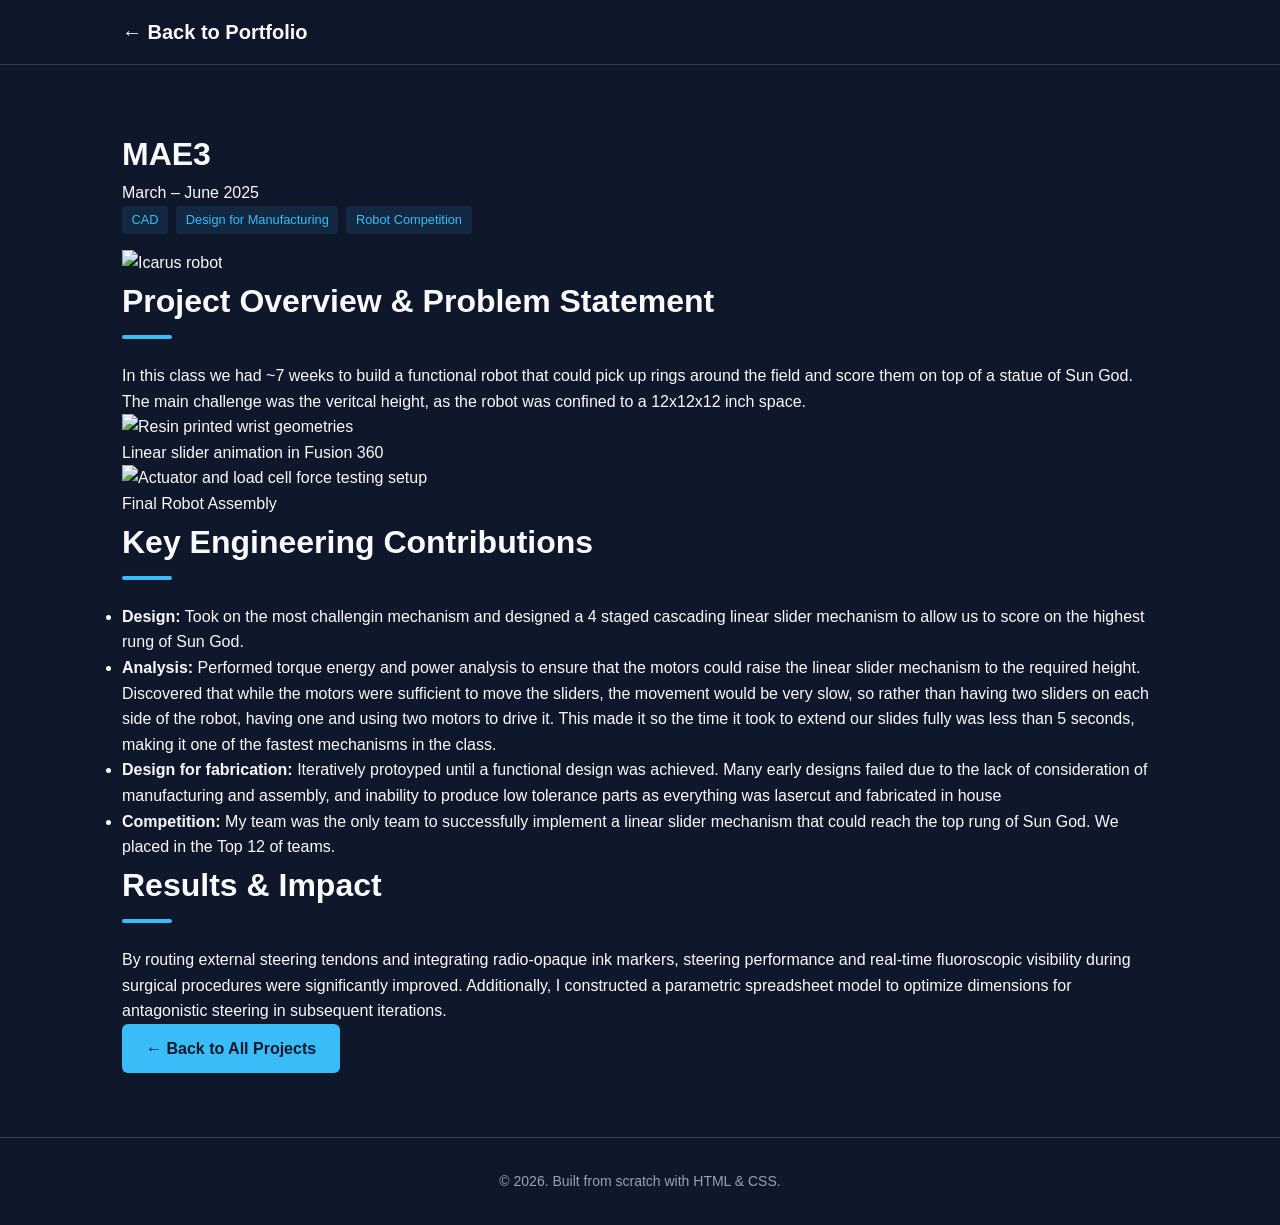
==== project1.html @ 9c7cb484 "intial commit" ====
<!DOCTYPE html>
<html lang="en">
<head>
  <meta charset="UTF-8">
  <meta name="viewport" content="width=device-width, initial-scale=1.0">
  <title>MAE3 | Portfolio</title>
  <link rel="stylesheet" href="style.css">
</head>
<body>

  <!-- Header / Navigation -->
  <header>
    <nav class="navbar">
      <a href="index.html" class="logo">← Back to Portfolio</a>
    </nav>
  </header>

  <!-- Main Project Article -->
  <main class="section project-detail">
    
    <!-- Title & Overview Header -->
    <div class="project-header">
      <h1>MAE3</h1>
      <p class="subtitle"> March – June 2025 </p>
      
      <div class="tags">
        <span class="tag">CAD</span>
        <span class="tag">Design for Manufacturing</span>
        <span class="tag">Robot Competition</span>
      </div>
    </div>

    <!-- Main Image / Banner -->
    <div class="project-hero-image">
      <img src="images/MAE3.jpg" alt="Icarus robot">
    </div>

    <!-- Detailed Content Layout -->
    <div class="project-content">
      
      <!-- Section 1: Context & Problem -->
      <h2>Project Overview & Problem Statement</h2>
      <p>In this class we had ~7 weeks to build a functional robot that could pick up rings around the field and score them on top of a statue of Sun God. The main challenge was the veritcal height, as the robot was confined to a 12x12x12 inch space.  </p>

      <!-- Image Grid / Visuals -->
      <div class="image-grid">
        <figure>
          <img src="images/wrist-geometry.jpg" alt="Resin printed wrist geometries">
          <figcaption>Linear slider animation in Fusion 360</figcaption>
        </figure>
        <figure>
          <img src="images/test-setup.jpg" alt="Actuator and load cell force testing setup">
          <figcaption>Final Robot Assembly</figcaption>
        </figure>
      </div>

      <!-- Section 2: Key Engineering Contributions -->
      <h2>Key Engineering Contributions</h2>
      <ul>
        <li><strong>Design:</strong> Took on the most challengin mechanism and designed a 4 staged cascading linear slider mechanism to allow us to score on the highest rung of Sun God.</li>
        <li><strong>Analysis:</strong> Performed torque energy and power analysis to ensure that the motors could raise the linear slider mechanism to the required height. Discovered that while the motors were sufficient to move the sliders, the movement would be very slow, so rather than having two sliders on each side of the robot, having one and using two motors to drive it. This made it so the time it took to extend our slides fully was less than 5 seconds, making it one of the fastest mechanisms in the class.</li>
        <li><strong>Design for fabrication:</strong> Iteratively protoyped until a functional design was achieved. Many early designs failed due to the lack of consideration of manufacturing and assembly, and inability to produce low tolerance parts as everything was lasercut and fabricated in house</li>
        <li><strong>Competition:</strong> My team was the only team to successfully implement a linear slider mechanism that could reach the top rung of Sun God. We placed in the Top 12 of teams. </li>
      </ul>

      <!-- Section 3: Outcomes / Next Steps -->
      <h2>Results & Impact</h2>
      <p>
        By routing external steering tendons and integrating radio-opaque ink markers, steering performance and real-time fluoroscopic visibility during surgical procedures were significantly improved. Additionally, I constructed a parametric spreadsheet model to optimize dimensions for antagonistic steering in subsequent iterations.
      </p>

    </div>

    <!-- Back Button Footer -->
    <div class="project-footer">
      <a href="index.html#projects" class="btn">&larr; Back to All Projects</a>
    </div>

  </main>

  <footer>
    <p>&copy; 2026. Built from scratch with HTML & CSS.</p>
  </footer>

</body>
</html>
---- style.css ----
/* --- Base Styles & Variables --- */
:root {
  --bg-color: #0f172a;       /* Dark slate blue background */
  --card-bg: #1e293b;        /* Slightly lighter slate for cards */
  --text-main: #f8fafc;      /* Bright off-white text */
  --text-muted: #94a3b8;     /* Muted gray text */
  --accent: #38bdf8;         /* Cyan accent color */
  --accent-hover: #0284c7;   /* Darker cyan for buttons */
  --border: #334155;
  --font-family: -apple-system, BlinkMacSystemFont, "Segoe UI", Roboto, Helvetica, Arial, sans-serif;
}

* {
  margin: 0;
  padding: 0;
  box-sizing: border-box;
}

html {
  scroll-behavior: smooth;
}

body {
  background-color: var(--bg-color);
  color: var(--text-main);
  font-family: var(--font-family);
  line-height: 1.6;
}

a {
  color: var(--accent);
  text-decoration: none;
  transition: color 0.2s ease;
}

/* --- Navigation --- */
header {
  position: sticky;
  top: 0;
  background-color: rgba(15, 23, 42, 0.9);
  backdrop-filter: blur(8px);
  border-bottom: 1px solid var(--border);
  z-index: 100;
}

.navbar {
  max-width: 1100px;
  margin: 0 auto;
  padding: 1rem 2rem;
  display: flex;
  justify-content: space-between;
  align-items: center;
}

.logo {
  font-weight: 700;
  font-size: 1.25rem;
  color: var(--text-main);
}

.nav-links {
  display: flex;
  list-style: none;
  gap: 1.5rem;
}

.nav-links a {
  color: var(--text-muted);
  font-weight: 500;
}

.nav-links a:hover {
  color: var(--accent);
}

/* --- Sections Common --- */
.section {
  max-width: 1100px;
  margin: 0 auto;
  padding: 4rem 2rem;
}

.section h2 {
  font-size: 2rem;
  margin-bottom: 1.5rem;
  position: relative;
}

.section h2::after {
  content: '';
  display: block;
  width: 50px;
  height: 4px;
  background-color: var(--accent);
  margin-top: 0.5rem;
  border-radius: 2px;
}

/* --- Hero Section --- */
.hero {
  max-width: 1100px;
  margin: 0 auto;
  padding: 6rem 2rem 0.5rem;
}

.hero h1 {
  font-size: 3rem;
  line-height: 1.2;
  margin-bottom: 1rem;
}

.highlight {
  color: var(--accent);
}

.hero p {
  font-size: 1.25rem;
  color: var(--text-muted);
  max-width: 600px;
  margin-bottom: 2rem;
}

/* --- Buttons --- */
.btn {
  display: inline-block;
  background-color: var(--accent);
  color: #0f172a;
  padding: 0.75rem 1.5rem;
  border-radius: 6px;
  font-weight: 600;
  transition: background-color 0.2s ease, transform 0.2s ease;
}

.btn:hover {
  background-color: var(--accent-hover);
  color: #ffffff;
  transform: translateY(-2px);
}

.btn-outline {
  background-color: transparent;
  border: 1px solid var(--accent);
  color: var(--accent);
  margin-left: 0.5rem;
}

.btn-outline:hover {
  background-color: var(--accent);
  color: #0f172a;
}

/* --- Project Grid --- */
.project-grid {
  display: grid;
  grid-template-columns: repeat(auto-fit, minmax(300px, 1fr));
  gap: 2rem;
}

.project-card {
  background-color: var(--card-bg);
  border: 1px solid var(--border);
  border-radius: 8px;
  overflow: hidden;
  display: flex;
  flex-direction: column;
  transition: transform 0.2s ease, box-shadow 0.2s ease;
}

.project-card:hover {
  transform: translateY(-4px);
  box-shadow: 0 10px 20px rgba(0, 0, 0, 0.3);
}

.placeholder-img {
  height: 180px;
  background-color: #334155;
}

.card-body {
  padding: 1.5rem;
  display: flex;
  flex-direction: column;
  flex-grow: 1;
}

.card-body h3 {
  margin-bottom: 0.5rem;
}

.card-body p {
  color: var(--text-muted);
  font-size: 0.95rem;
  margin-bottom: 1rem;
  flex-grow: 1;
}

.tags {
  display: flex;
  flex-wrap: wrap;
  gap: 0.5rem;
  margin-bottom: 1rem;
}

.tag {
  background-color: rgba(56, 189, 248, 0.1);
  color: var(--accent);
  font-size: 0.8rem;
  padding: 0.25rem 0.6rem;
  border-radius: 4px;
}

.card-link {
  font-weight: 600;
  font-size: 0.9rem;
}

/* --- Skills --- */
.skills-list {
  display: flex;
  flex-wrap: wrap;
  gap: 0.75rem;
}

.skill-pill {
  background-color: var(--card-bg);
  border: 1px solid var(--border);
  padding: 0.5rem 1rem;
  border-radius: 20px;
  font-size: 0.95rem;
}

/* --- Contact & Footer --- */
.contact-links {
  margin-top: 1.5rem;
  display: flex;
  gap: 0.5rem;
  flex-wrap: wrap;
}

footer {
  text-align: center;
  padding: 2rem;
  border-top: 1px solid var(--border);
  color: var(--text-muted);
  font-size: 0.875rem;
}

/* --- Mobile Responsiveness --- */
@media (max-width: 768px) {
  .hero h1 {
    font-size: 2.25rem;
  }
  .navbar {
    flex-direction: column;
    gap: 1rem;
  }

/* --- Project Detail Page Styling --- */

.project-detail {
  max-width: 850px; /* Slightly narrower reading width for case studies */
}

.project-header h1 {
  font-size: 2.5rem;
  margin-bottom: 0.25rem;
}

.subtitle {
  color: var(--text-muted);
  font-size: 1.1rem;
  margin-bottom: 1rem;
}

.project-hero-image img {
  width: 100%;
  max-height: 400px;
  object-fit: cover;
  border-radius: 8px;
  border: 1px solid var(--border);
  margin: 2rem 0;
}

.project-content h2 {
  font-size: 1.5rem;
  margin: 2rem 0 1rem;
}

.project-content p, 
.project-content ul {
  color: var(--text-muted);
  margin-bottom: 1.25rem;
  font-size: 1.05rem;
}

.project-content ul {
  padding-left: 1.5rem;
}

.project-content li {
  margin-bottom: 0.5rem;
}

/* Image Grid for Screenshots / CAD Photos */
.image-grid {
  display: grid;
  grid-template-columns: repeat(auto-fit, minmax(280px, 1fr));
  gap: 1.5rem;
  margin: 2rem 0;
}

.image-grid figure {
  margin: 0;
}

.image-grid img {
  width: 100%;
  height: 200px;
  object-fit: cover;
  border-radius: 6px;
  border: 1px solid var(--border);
}

figcaption {
  font-size: 0.85rem;
  color: var(--text-muted);
  margin-top: 0.5rem;
  text-align: center;
}

.project-footer {
  margin-top: 3rem;
  padding-top: 2rem;
  border-top: 1px solid var(--border);
}s
}
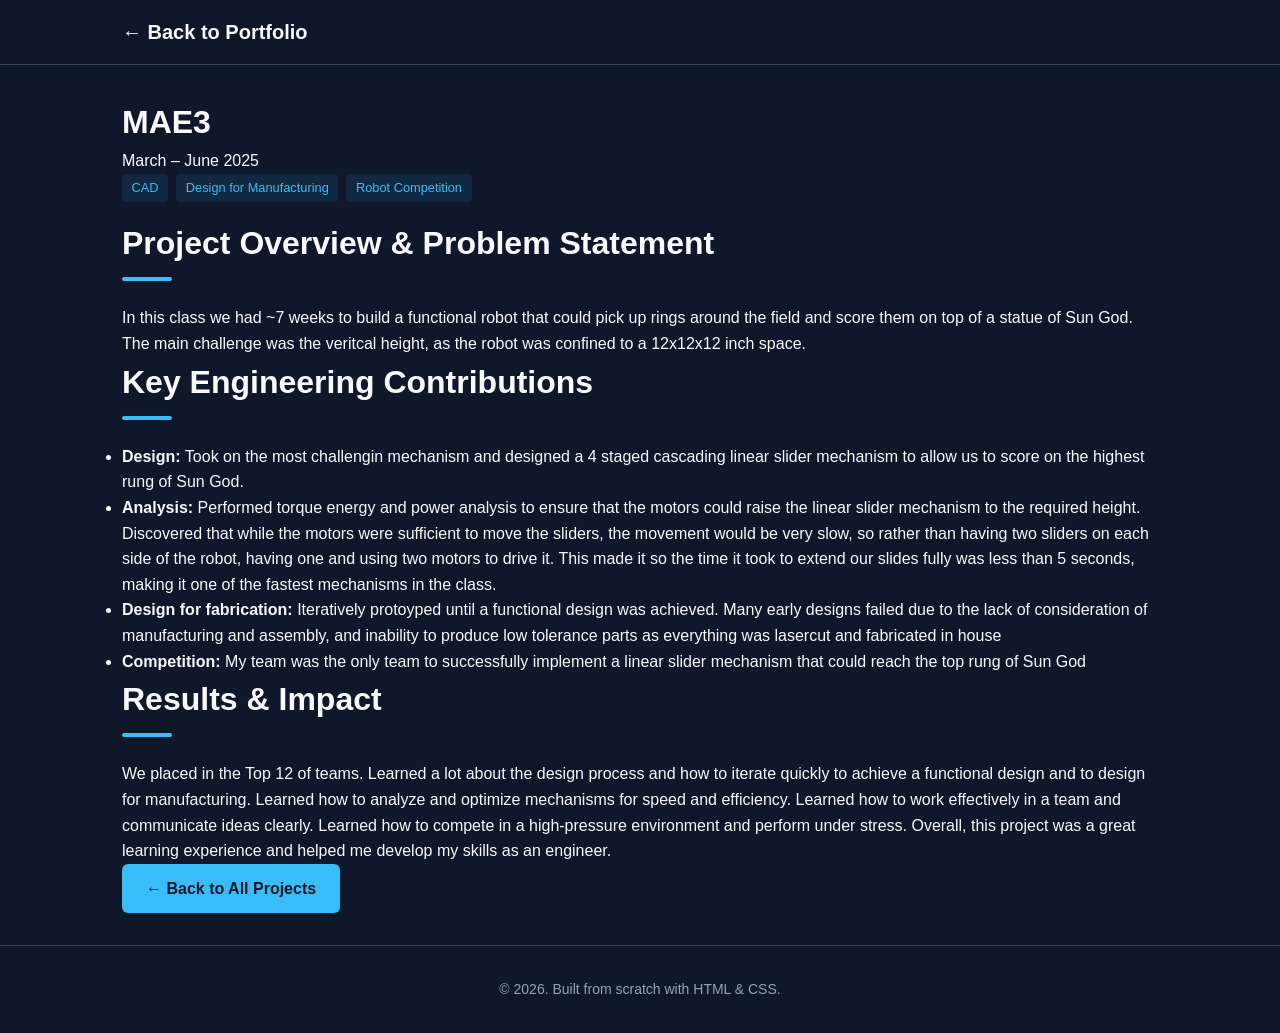
==== commit c898da40: "content and structures is there, ready for link" ====
--- a/project1.html
+++ b/project1.html
@@ -30,10 +30,6 @@
       </div>
     </div>
 
-    <!-- Main Image / Banner -->
-    <div class="project-hero-image">
-      <img src="images/MAE3.jpg" alt="Icarus robot">
-    </div>
 
     <!-- Detailed Content Layout -->
     <div class="project-content">
@@ -42,31 +38,19 @@
       <h2>Project Overview & Problem Statement</h2>
       <p>In this class we had ~7 weeks to build a functional robot that could pick up rings around the field and score them on top of a statue of Sun God. The main challenge was the veritcal height, as the robot was confined to a 12x12x12 inch space.  </p>
 
-      <!-- Image Grid / Visuals -->
-      <div class="image-grid">
-        <figure>
-          <img src="images/wrist-geometry.jpg" alt="Resin printed wrist geometries">
-          <figcaption>Linear slider animation in Fusion 360</figcaption>
-        </figure>
-        <figure>
-          <img src="images/test-setup.jpg" alt="Actuator and load cell force testing setup">
-          <figcaption>Final Robot Assembly</figcaption>
-        </figure>
-      </div>
-
       <!-- Section 2: Key Engineering Contributions -->
       <h2>Key Engineering Contributions</h2>
       <ul>
         <li><strong>Design:</strong> Took on the most challengin mechanism and designed a 4 staged cascading linear slider mechanism to allow us to score on the highest rung of Sun God.</li>
         <li><strong>Analysis:</strong> Performed torque energy and power analysis to ensure that the motors could raise the linear slider mechanism to the required height. Discovered that while the motors were sufficient to move the sliders, the movement would be very slow, so rather than having two sliders on each side of the robot, having one and using two motors to drive it. This made it so the time it took to extend our slides fully was less than 5 seconds, making it one of the fastest mechanisms in the class.</li>
         <li><strong>Design for fabrication:</strong> Iteratively protoyped until a functional design was achieved. Many early designs failed due to the lack of consideration of manufacturing and assembly, and inability to produce low tolerance parts as everything was lasercut and fabricated in house</li>
-        <li><strong>Competition:</strong> My team was the only team to successfully implement a linear slider mechanism that could reach the top rung of Sun God. We placed in the Top 12 of teams. </li>
+        <li><strong>Competition:</strong> My team was the only team to successfully implement a linear slider mechanism that could reach the top rung of Sun God</li>
       </ul>
 
       <!-- Section 3: Outcomes / Next Steps -->
       <h2>Results & Impact</h2>
-      <p>
-        By routing external steering tendons and integrating radio-opaque ink markers, steering performance and real-time fluoroscopic visibility during surgical procedures were significantly improved. Additionally, I constructed a parametric spreadsheet model to optimize dimensions for antagonistic steering in subsequent iterations.
+      <p> 
+        We placed in the Top 12 of teams. Learned a lot about the design process and how to iterate quickly to achieve a functional design and to design for manufacturing. Learned how to analyze and optimize mechanisms for speed and efficiency. Learned how to work effectively in a team and communicate ideas clearly. Learned how to compete in a high-pressure environment and perform under stress. Overall, this project was a great learning experience and helped me develop my skills as an engineer.
       </p>
 
     </div>
--- a/style.css
+++ b/style.css
@@ -77,7 +77,7 @@
 .section {
   max-width: 1100px;
   margin: 0 auto;
-  padding: 4rem 2rem;
+  padding: 2rem 2rem;
 }
 
 .section h2 {
@@ -194,6 +194,13 @@
   flex-grow: 1;
 }
 
+.card-image img {
+  width: 100%;
+  height: 200px;         /* Adjust height as needed */
+  object-fit: cover;     /* Crops image neatly to fit without stretching */
+  display: block;
+}
+
 .tags {
   display: flex;
   flex-wrap: wrap;
